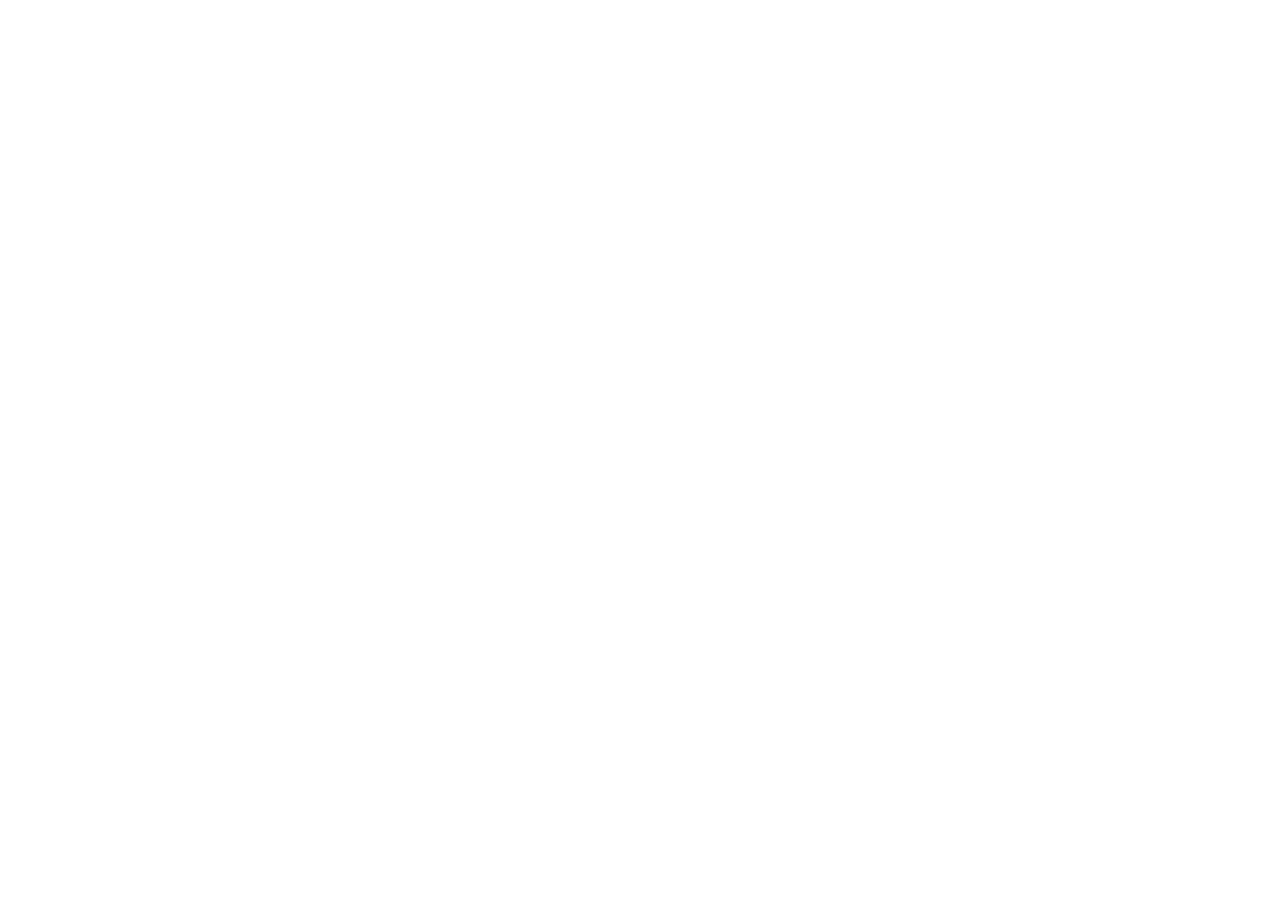
==== login.html @ 4c881e0a "init project" ====
<!DOCTYPE html>
<html lang="en">

<head>
    <meta charset="UTF-8">
    <meta http-equiv="X-UA-Compatible" content="IE=edge">
    <meta name="viewport" content="width=device-width, initial-scale=1.0">
    <title>Document</title>
</head>

<body>

</body>

</html>
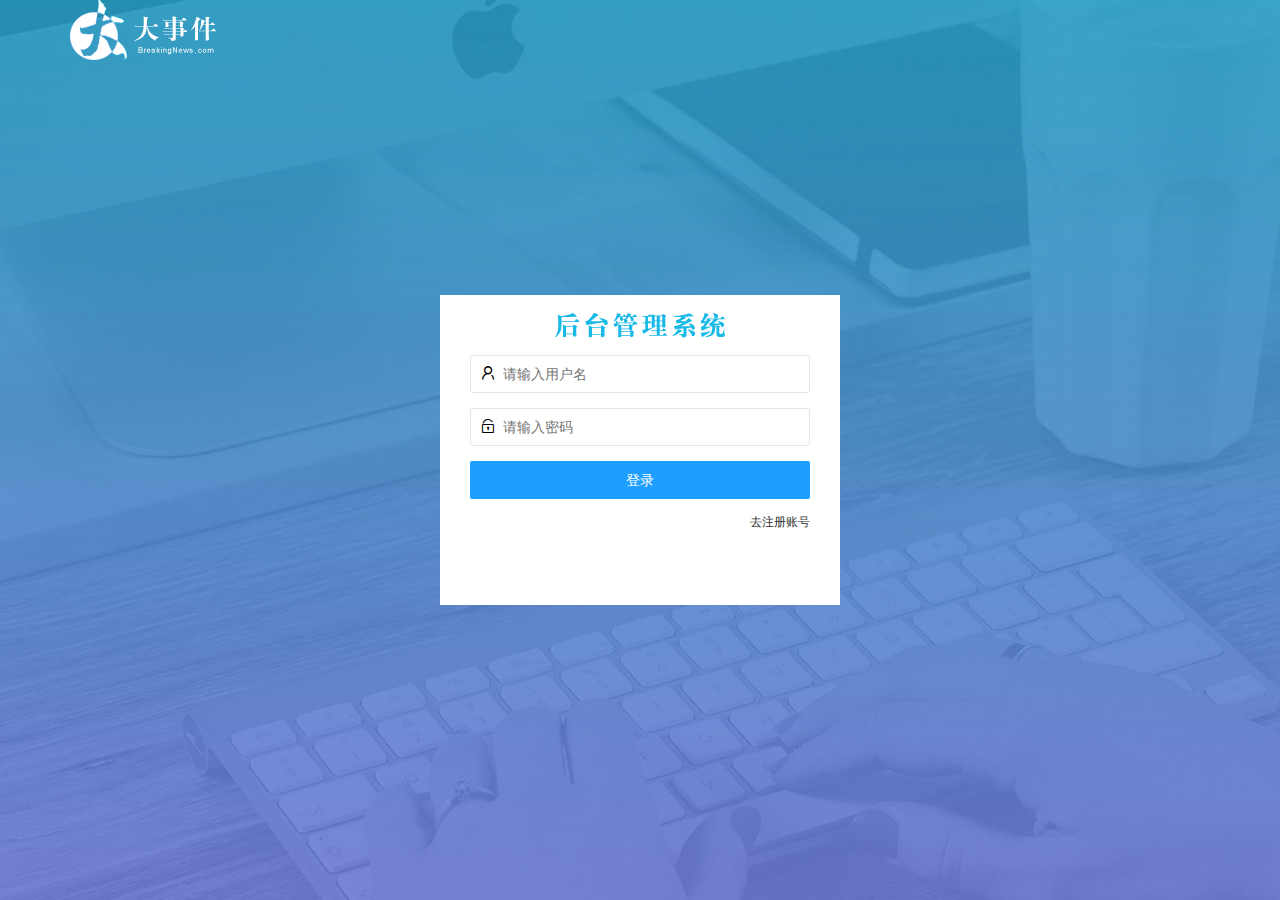
==== commit 8ed29a03: "完成了登录和注册功能" ====
--- a/login.html
+++ b/login.html
@@ -5,11 +5,96 @@
     <meta charset="UTF-8">
     <meta http-equiv="X-UA-Compatible" content="IE=edge">
     <meta name="viewport" content="width=device-width, initial-scale=1.0">
-    <title>Document</title>
+    <title>大事件-登录/注册</title>
+    <!-- 导入 layui 的样式 -->
+    <link rel="stylesheet" href="/assets/lib/layui/css/layui.css">
+    <!-- 导入自己的样式表 -->
+    <link rel="stylesheet" href="./assets/css/login.css">
 </head>
 
 <body>
+    <!-- 头部的 logo 区域 -->
+    <div class="layui-main">
+        <img src="/assets/images/logo.png" alt="">
+    </div>
 
+    <!-- 登录注册区域 -->
+    <div class="loginAndReg">
+        <div class="title-box"></div>
+        <!-- 登录的 div -->
+        <div class="login-box">
+            <!-- 登录表单 -->
+            <form class="layui-form" id="form_login">
+                <!-- 用户名 -->
+                <div class="layui-form-item">
+                    <i class="layui-icon layui-icon-username"></i>
+                    <input type="text" name="username" required lay-verify="required" placeholder="请输入用户名"
+                        autocomplete="off" class="layui-input">
+                </div>
+                <!-- 密码 -->
+                <div class="layui-form-item">
+                    <i class="layui-icon layui-icon-password"></i>
+                    <input type="password" name="password" required lay-verify="required|pwd" placeholder="请输入密码"
+                        autocomplete="off" class="layui-input">
+                </div>
+                <!-- 登录按钮 -->
+                <div class="layui-form-item">
+                    <!-- 注意：表单提交按钮和普通按钮的区别，就是 lay-submit -->
+                    <button class="layui-btn layui-btn-fluid layui-btn-normal" lay-submit>登录</button>
+                </div>
+                <!-- 去注册链接 -->
+                <div class="layui-form-item link">
+                    <a href="javascript:;" id="link_reg">去注册账号</a>
+                </div>
+
+            </form>
+
+        </div>
+
+        <!-- 注册的 div -->
+        <div class="reg-box">
+            <!-- 注册表单 -->
+            <form class="layui-form" id="form_reg">
+                <!-- 用户名 -->
+                <div class="layui-form-item">
+                    <i class="layui-icon layui-icon-username"></i>
+                    <input type="text" name="username" required lay-verify="required" placeholder="请输入用户名"
+                        autocomplete="off" class="layui-input">
+                </div>
+                <!-- 密码 -->
+                <div class="layui-form-item">
+                    <i class="layui-icon layui-icon-password"></i>
+                    <input type="password" name="password" required lay-verify="required|pwd" placeholder="请输入密码"
+                        autocomplete="off" class="layui-input">
+                </div>
+                <!-- 密码确认框 -->
+                <div class="layui-form-item">
+                    <i class="layui-icon layui-icon-password"></i>
+                    <input type="password" name="repassword" required lay-verify="required|pwd|repwd"
+                        placeholder="请再次输入密码" autocomplete="off" class="layui-input">
+                </div>
+                <!-- 注册按钮 -->
+                <div class="layui-form-item">
+                    <!-- 注意：表单提交按钮和普通按钮的区别，就是 lay-submit -->
+                    <button class="layui-btn layui-btn-fluid layui-btn-normal" lay-submit>注册</button>
+                </div>
+                <!-- 去登录链接 -->
+                <div class="layui-form-item link">
+                    <a href="javascript:;" id="link_login">去登录</a>
+                </div>
+
+            </form>
+        </div>
+    </div>
+
+    <!-- 导入 layui 的JS文件 -->
+    <script src="/assets/lib/layui/layui.all.js"></script>
+    <!-- 导入 jQuery 文件 -->
+    <script src="/assets/lib/jquery.js"></script>
+    <!-- 导入自己封装的 baseAPI 文件 -->
+    <script src="/assets/js/baseAPI.js"></script>
+    <!-- 导入自己的 javascript 脚本 -->
+    <script src="/assets/js/login.js"></script>
 </body>
 
 </html>--- a/assets/lib/layui/css/layui.css
+++ b/assets/lib/layui/css/layui.css
@@ -0,0 +1,2 @@
+/** layui-v2.5.5 MIT License By https://www.layui.com */
+ .layui-inline,img{display:inline-block;vertical-align:middle}h1,h2,h3,h4,h5,h6{font-weight:400}.layui-edge,.layui-header,.layui-inline,.layui-main{position:relative}.layui-body,.layui-edge,.layui-elip{overflow:hidden}.layui-btn,.layui-edge,.layui-inline,img{vertical-align:middle}.layui-btn,.layui-disabled,.layui-icon,.layui-unselect{-moz-user-select:none;-webkit-user-select:none;-ms-user-select:none}.layui-elip,.layui-form-checkbox span,.layui-form-pane .layui-form-label{text-overflow:ellipsis;white-space:nowrap}.layui-breadcrumb,.layui-tree-btnGroup{visibility:hidden}blockquote,body,button,dd,div,dl,dt,form,h1,h2,h3,h4,h5,h6,input,li,ol,p,pre,td,textarea,th,ul{margin:0;padding:0;-webkit-tap-highlight-color:rgba(0,0,0,0)}a:active,a:hover{outline:0}img{border:none}li{list-style:none}table{border-collapse:collapse;border-spacing:0}h4,h5,h6{font-size:100%}button,input,optgroup,option,select,textarea{font-family:inherit;font-size:inherit;font-style:inherit;font-weight:inherit;outline:0}pre{white-space:pre-wrap;white-space:-moz-pre-wrap;white-space:-pre-wrap;white-space:-o-pre-wrap;word-wrap:break-word}body{line-height:24px;font:14px Helvetica Neue,Helvetica,PingFang SC,Tahoma,Arial,sans-serif}hr{height:1px;margin:10px 0;border:0;clear:both}a{color:#333;text-decoration:none}a:hover{color:#777}a cite{font-style:normal;*cursor:pointer}.layui-border-box,.layui-border-box *{box-sizing:border-box}.layui-box,.layui-box *{box-sizing:content-box}.layui-clear{clear:both;*zoom:1}.layui-clear:after{content:'\20';clear:both;*zoom:1;display:block;height:0}.layui-inline{*display:inline;*zoom:1}.layui-edge{display:inline-block;width:0;height:0;border-width:6px;border-style:dashed;border-color:transparent}.layui-edge-top{top:-4px;border-bottom-color:#999;border-bottom-style:solid}.layui-edge-right{border-left-color:#999;border-left-style:solid}.layui-edge-bottom{top:2px;border-top-color:#999;border-top-style:solid}.layui-edge-left{border-right-color:#999;border-right-style:solid}.layui-disabled,.layui-disabled:hover{color:#d2d2d2!important;cursor:not-allowed!important}.layui-circle{border-radius:100%}.layui-show{display:block!important}.layui-hide{display:none!important}@font-face{font-family:layui-icon;src:url(../font/iconfont.eot?v=250);src:url(../font/iconfont.eot?v=250#iefix) format('embedded-opentype'),url(../font/iconfont.woff2?v=250) format('woff2'),url(../font/iconfont.woff?v=250) format('woff'),url(../font/iconfont.ttf?v=250) format('truetype'),url(../font/iconfont.svg?v=250#layui-icon) format('svg')}.layui-icon{font-family:layui-icon!important;font-size:16px;font-style:normal;-webkit-font-smoothing:antialiased;-moz-osx-font-smoothing:grayscale}.layui-icon-reply-fill:before{content:"\e611"}.layui-icon-set-fill:before{content:"\e614"}.layui-icon-menu-fill:before{content:"\e60f"}.layui-icon-search:before{content:"\e615"}.layui-icon-share:before{content:"\e641"}.layui-icon-set-sm:before{content:"\e620"}.layui-icon-engine:before{content:"\e628"}.layui-icon-close:before{content:"\1006"}.layui-icon-close-fill:before{content:"\1007"}.layui-icon-chart-screen:before{content:"\e629"}.layui-icon-star:before{content:"\e600"}.layui-icon-circle-dot:before{content:"\e617"}.layui-icon-chat:before{content:"\e606"}.layui-icon-release:before{content:"\e609"}.layui-icon-list:before{content:"\e60a"}.layui-icon-chart:before{content:"\e62c"}.layui-icon-ok-circle:before{content:"\1005"}.layui-icon-layim-theme:before{content:"\e61b"}.layui-icon-table:before{content:"\e62d"}.layui-icon-right:before{content:"\e602"}.layui-icon-left:before{content:"\e603"}.layui-icon-cart-simple:before{content:"\e698"}.layui-icon-face-cry:before{content:"\e69c"}.layui-icon-face-smile:before{content:"\e6af"}.layui-icon-survey:before{content:"\e6b2"}.layui-icon-tree:before{content:"\e62e"}.layui-icon-upload-circle:before{content:"\e62f"}.layui-icon-add-circle:before{content:"\e61f"}.layui-icon-download-circle:before{content:"\e601"}.layui-icon-templeate-1:before{content:"\e630"}.layui-icon-util:before{content:"\e631"}.layui-icon-face-surprised:before{content:"\e664"}.layui-icon-edit:before{content:"\e642"}.layui-icon-speaker:before{content:"\e645"}.layui-icon-down:before{content:"\e61a"}.layui-icon-file:before{content:"\e621"}.layui-icon-layouts:before{content:"\e632"}.layui-icon-rate-half:before{content:"\e6c9"}.layui-icon-add-circle-fine:before{content:"\e608"}.layui-icon-prev-circle:before{content:"\e633"}.layui-icon-read:before{content:"\e705"}.layui-icon-404:before{content:"\e61c"}.layui-icon-carousel:before{content:"\e634"}.layui-icon-help:before{content:"\e607"}.layui-icon-code-circle:before{content:"\e635"}.layui-icon-water:before{content:"\e636"}.layui-icon-username:before{content:"\e66f"}.layui-icon-find-fill:before{content:"\e670"}.layui-icon-about:before{content:"\e60b"}.layui-icon-location:before{content:"\e715"}.layui-icon-up:before{content:"\e619"}.layui-icon-pause:before{content:"\e651"}.layui-icon-date:before{content:"\e637"}.layui-icon-layim-uploadfile:before{content:"\e61d"}.layui-icon-delete:before{content:"\e640"}.layui-icon-play:before{content:"\e652"}.layui-icon-top:before{content:"\e604"}.layui-icon-friends:before{content:"\e612"}.layui-icon-refresh-3:before{content:"\e9aa"}.layui-icon-ok:before{content:"\e605"}.layui-icon-layer:before{content:"\e638"}.layui-icon-face-smile-fine:before{content:"\e60c"}.layui-icon-dollar:before{content:"\e659"}.layui-icon-group:before{content:"\e613"}.layui-icon-layim-download:before{content:"\e61e"}.layui-icon-picture-fine:before{content:"\e60d"}.layui-icon-link:before{content:"\e64c"}.layui-icon-diamond:before{content:"\e735"}.layui-icon-log:before{content:"\e60e"}.layui-icon-rate-solid:before{content:"\e67a"}.layui-icon-fonts-del:before{content:"\e64f"}.layui-icon-unlink:before{content:"\e64d"}.layui-icon-fonts-clear:before{content:"\e639"}.layui-icon-triangle-r:before{content:"\e623"}.layui-icon-circle:before{content:"\e63f"}.layui-icon-radio:before{content:"\e643"}.layui-icon-align-center:before{content:"\e647"}.layui-icon-align-right:before{content:"\e648"}.layui-icon-align-left:before{content:"\e649"}.layui-icon-loading-1:before{content:"\e63e"}.layui-icon-return:before{content:"\e65c"}.layui-icon-fonts-strong:before{content:"\e62b"}.layui-icon-upload:before{content:"\e67c"}.layui-icon-dialogue:before{content:"\e63a"}.layui-icon-video:before{content:"\e6ed"}.layui-icon-headset:before{content:"\e6fc"}.layui-icon-cellphone-fine:before{content:"\e63b"}.layui-icon-add-1:before{content:"\e654"}.layui-icon-face-smile-b:before{content:"\e650"}.layui-icon-fonts-html:before{content:"\e64b"}.layui-icon-form:before{content:"\e63c"}.layui-icon-cart:before{content:"\e657"}.layui-icon-camera-fill:before{content:"\e65d"}.layui-icon-tabs:before{content:"\e62a"}.layui-icon-fonts-code:before{content:"\e64e"}.layui-icon-fire:before{content:"\e756"}.layui-icon-set:before{content:"\e716"}.layui-icon-fonts-u:before{content:"\e646"}.layui-icon-triangle-d:before{content:"\e625"}.layui-icon-tips:before{content:"\e702"}.layui-icon-picture:before{content:"\e64a"}.layui-icon-more-vertical:before{content:"\e671"}.layui-icon-flag:before{content:"\e66c"}.layui-icon-loading:before{content:"\e63d"}.layui-icon-fonts-i:before{content:"\e644"}.layui-icon-refresh-1:before{content:"\e666"}.layui-icon-rmb:before{content:"\e65e"}.layui-icon-home:before{content:"\e68e"}.layui-icon-user:before{content:"\e770"}.layui-icon-notice:before{content:"\e667"}.layui-icon-login-weibo:before{content:"\e675"}.layui-icon-voice:before{content:"\e688"}.layui-icon-upload-drag:before{content:"\e681"}.layui-icon-login-qq:before{content:"\e676"}.layui-icon-snowflake:before{content:"\e6b1"}.layui-icon-file-b:before{content:"\e655"}.layui-icon-template:before{content:"\e663"}.layui-icon-auz:before{content:"\e672"}.layui-icon-console:before{content:"\e665"}.layui-icon-app:before{content:"\e653"}.layui-icon-prev:before{content:"\e65a"}.layui-icon-website:before{content:"\e7ae"}.layui-icon-next:before{content:"\e65b"}.layui-icon-component:before{content:"\e857"}.layui-icon-more:before{content:"\e65f"}.layui-icon-login-wechat:before{content:"\e677"}.layui-icon-shrink-right:before{content:"\e668"}.layui-icon-spread-left:before{content:"\e66b"}.layui-icon-camera:before{content:"\e660"}.layui-icon-note:before{content:"\e66e"}.layui-icon-refresh:before{content:"\e669"}.layui-icon-female:before{content:"\e661"}.layui-icon-male:before{content:"\e662"}.layui-icon-password:before{content:"\e673"}.layui-icon-senior:before{content:"\e674"}.layui-icon-theme:before{content:"\e66a"}.layui-icon-tread:before{content:"\e6c5"}.layui-icon-praise:before{content:"\e6c6"}.layui-icon-star-fill:before{content:"\e658"}.layui-icon-rate:before{content:"\e67b"}.layui-icon-template-1:before{content:"\e656"}.layui-icon-vercode:before{content:"\e679"}.layui-icon-cellphone:before{content:"\e678"}.layui-icon-screen-full:before{content:"\e622"}.layui-icon-screen-restore:before{content:"\e758"}.layui-icon-cols:before{content:"\e610"}.layui-icon-export:before{content:"\e67d"}.layui-icon-print:before{content:"\e66d"}.layui-icon-slider:before{content:"\e714"}.layui-icon-addition:before{content:"\e624"}.layui-icon-subtraction:before{content:"\e67e"}.layui-icon-service:before{content:"\e626"}.layui-icon-transfer:before{content:"\e691"}.layui-main{width:1140px;margin:0 auto}.layui-header{z-index:1000;height:60px}.layui-header a:hover{transition:all .5s;-webkit-transition:all .5s}.layui-side{position:fixed;left:0;top:0;bottom:0;z-index:999;width:200px;overflow-x:hidden}.layui-side-scroll{position:relative;width:220px;height:100%;overflow-x:hidden}.layui-body{position:absolute;left:200px;right:0;top:0;bottom:0;z-index:998;width:auto;overflow-y:auto;box-sizing:border-box}.layui-layout-body{overflow:hidden}.layui-layout-admin .layui-header{background-color:#23262E}.layui-layout-admin .layui-side{top:60px;width:200px;overflow-x:hidden}.layui-layout-admin .layui-body{position:fixed;top:60px;bottom:44px}.layui-layout-admin .layui-main{width:auto;margin:0 15px}.layui-layout-admin .layui-footer{position:fixed;left:200px;right:0;bottom:0;height:44px;line-height:44px;padding:0 15px;background-color:#eee}.layui-layout-admin .layui-logo{position:absolute;left:0;top:0;width:200px;height:100%;line-height:60px;text-align:center;color:#009688;font-size:16px}.layui-layout-admin .layui-header .layui-nav{background:0 0}.layui-layout-left{position:absolute!important;left:200px;top:0}.layui-layout-right{position:absolute!important;right:0;top:0}.layui-container{position:relative;margin:0 auto;padding:0 15px;box-sizing:border-box}.layui-fluid{position:relative;margin:0 auto;padding:0 15px}.layui-row:after,.layui-row:before{content:'';display:block;clear:both}.layui-col-lg1,.layui-col-lg10,.layui-col-lg11,.layui-col-lg12,.layui-col-lg2,.layui-col-lg3,.layui-col-lg4,.layui-col-lg5,.layui-col-lg6,.layui-col-lg7,.layui-col-lg8,.layui-col-lg9,.layui-col-md1,.layui-col-md10,.layui-col-md11,.layui-col-md12,.layui-col-md2,.layui-col-md3,.layui-col-md4,.layui-col-md5,.layui-col-md6,.layui-col-md7,.layui-col-md8,.layui-col-md9,.layui-col-sm1,.layui-col-sm10,.layui-col-sm11,.layui-col-sm12,.layui-col-sm2,.layui-col-sm3,.layui-col-sm4,.layui-col-sm5,.layui-col-sm6,.layui-col-sm7,.layui-col-sm8,.layui-col-sm9,.layui-col-xs1,.layui-col-xs10,.layui-col-xs11,.layui-col-xs12,.layui-col-xs2,.layui-col-xs3,.layui-col-xs4,.layui-col-xs5,.layui-col-xs6,.layui-col-xs7,.layui-col-xs8,.layui-col-xs9{position:relative;display:block;box-sizing:border-box}.layui-col-xs1,.layui-col-xs10,.layui-col-xs11,.layui-col-xs12,.layui-col-xs2,.layui-col-xs3,.layui-col-xs4,.layui-col-xs5,.layui-col-xs6,.layui-col-xs7,.layui-col-xs8,.layui-col-xs9{float:left}.layui-col-xs1{width:8.33333333%}.layui-col-xs2{width:16.66666667%}.layui-col-xs3{width:25%}.layui-col-xs4{width:33.33333333%}.layui-col-xs5{width:41.66666667%}.layui-col-xs6{width:50%}.layui-col-xs7{width:58.33333333%}.layui-col-xs8{width:66.66666667%}.layui-col-xs9{width:75%}.layui-col-xs10{width:83.33333333%}.layui-col-xs11{width:91.66666667%}.layui-col-xs12{width:100%}.layui-col-xs-offset1{margin-left:8.33333333%}.layui-col-xs-offset2{margin-left:16.66666667%}.layui-col-xs-offset3{margin-left:25%}.layui-col-xs-offset4{margin-left:33.33333333%}.layui-col-xs-offset5{margin-left:41.66666667%}.layui-col-xs-offset6{margin-left:50%}.layui-col-xs-offset7{margin-left:58.33333333%}.layui-col-xs-offset8{margin-left:66.66666667%}.layui-col-xs-offset9{margin-left:75%}.layui-col-xs-offset10{margin-left:83.33333333%}.layui-col-xs-offset11{margin-left:91.66666667%}.layui-col-xs-offset12{margin-left:100%}@media screen and (max-width:768px){.layui-hide-xs{display:none!important}.layui-show-xs-block{display:block!important}.layui-show-xs-inline{display:inline!important}.layui-show-xs-inline-block{display:inline-block!important}}@media screen and (min-width:768px){.layui-container{width:750px}.layui-hide-sm{display:none!important}.layui-show-sm-block{display:block!important}.layui-show-sm-inline{display:inline!important}.layui-show-sm-inline-block{display:inline-block!important}.layui-col-sm1,.layui-col-sm10,.layui-col-sm11,.layui-col-sm12,.layui-col-sm2,.layui-col-sm3,.layui-col-sm4,.layui-col-sm5,.layui-col-sm6,.layui-col-sm7,.layui-col-sm8,.layui-col-sm9{float:left}.layui-col-sm1{width:8.33333333%}.layui-col-sm2{width:16.66666667%}.layui-col-sm3{width:25%}.layui-col-sm4{width:33.33333333%}.layui-col-sm5{width:41.66666667%}.layui-col-sm6{width:50%}.layui-col-sm7{width:58.33333333%}.layui-col-sm8{width:66.66666667%}.layui-col-sm9{width:75%}.layui-col-sm10{width:83.33333333%}.layui-col-sm11{width:91.66666667%}.layui-col-sm12{width:100%}.layui-col-sm-offset1{margin-left:8.33333333%}.layui-col-sm-offset2{margin-left:16.66666667%}.layui-col-sm-offset3{margin-left:25%}.layui-col-sm-offset4{margin-left:33.33333333%}.layui-col-sm-offset5{margin-left:41.66666667%}.layui-col-sm-offset6{margin-left:50%}.layui-col-sm-offset7{margin-left:58.33333333%}.layui-col-sm-offset8{margin-left:66.66666667%}.layui-col-sm-offset9{margin-left:75%}.layui-col-sm-offset10{margin-left:83.33333333%}.layui-col-sm-offset11{margin-left:91.66666667%}.layui-col-sm-offset12{margin-left:100%}}@media screen and (min-width:992px){.layui-container{width:970px}.layui-hide-md{display:none!important}.layui-show-md-block{display:block!important}.layui-show-md-inline{display:inline!important}.layui-show-md-inline-block{display:inline-block!important}.layui-col-md1,.layui-col-md10,.layui-col-md11,.layui-col-md12,.layui-col-md2,.layui-col-md3,.layui-col-md4,.layui-col-md5,.layui-col-md6,.layui-col-md7,.layui-col-md8,.layui-col-md9{float:left}.layui-col-md1{width:8.33333333%}.layui-col-md2{width:16.66666667%}.layui-col-md3{width:25%}.layui-col-md4{width:33.33333333%}.layui-col-md5{width:41.66666667%}.layui-col-md6{width:50%}.layui-col-md7{width:58.33333333%}.layui-col-md8{width:66.66666667%}.layui-col-md9{width:75%}.layui-col-md10{width:83.33333333%}.layui-col-md11{width:91.66666667%}.layui-col-md12{width:100%}.layui-col-md-offset1{margin-left:8.33333333%}.layui-col-md-offset2{margin-left:16.66666667%}.layui-col-md-offset3{margin-left:25%}.layui-col-md-offset4{margin-left:33.33333333%}.layui-col-md-offset5{margin-left:41.66666667%}.layui-col-md-offset6{margin-left:50%}.layui-col-md-offset7{margin-left:58.33333333%}.layui-col-md-offset8{margin-left:66.66666667%}.layui-col-md-offset9{margin-left:75%}.layui-col-md-offset10{margin-left:83.33333333%}.layui-col-md-offset11{margin-left:91.66666667%}.layui-col-md-offset12{margin-left:100%}}@media screen and (min-width:1200px){.layui-container{width:1170px}.layui-hide-lg{display:none!important}.layui-show-lg-block{display:block!important}.layui-show-lg-inline{display:inline!important}.layui-show-lg-inline-block{display:inline-block!important}.layui-col-lg1,.layui-col-lg10,.layui-col-lg11,.layui-col-lg12,.layui-col-lg2,.layui-col-lg3,.layui-col-lg4,.layui-col-lg5,.layui-col-lg6,.layui-col-lg7,.layui-col-lg8,.layui-col-lg9{float:left}.layui-col-lg1{width:8.33333333%}.layui-col-lg2{width:16.66666667%}.layui-col-lg3{width:25%}.layui-col-lg4{width:33.33333333%}.layui-col-lg5{width:41.66666667%}.layui-col-lg6{width:50%}.layui-col-lg7{width:58.33333333%}.layui-col-lg8{width:66.66666667%}.layui-col-lg9{width:75%}.layui-col-lg10{width:83.33333333%}.layui-col-lg11{width:91.66666667%}.layui-col-lg12{width:100%}.layui-col-lg-offset1{margin-left:8.33333333%}.layui-col-lg-offset2{margin-left:16.66666667%}.layui-col-lg-offset3{margin-left:25%}.layui-col-lg-offset4{margin-left:33.33333333%}.layui-col-lg-offset5{margin-left:41.66666667%}.layui-col-lg-offset6{margin-left:50%}.layui-col-lg-offset7{margin-left:58.33333333%}.layui-col-lg-offset8{margin-left:66.66666667%}.layui-col-lg-offset9{margin-left:75%}.layui-col-lg-offset10{margin-left:83.33333333%}.layui-col-lg-offset11{margin-left:91.66666667%}.layui-col-lg-offset12{margin-left:100%}}.layui-col-space1{margin:-.5px}.layui-col-space1>*{padding:.5px}.layui-col-space3{margin:-1.5px}.layui-col-space3>*{padding:1.5px}.layui-col-space5{margin:-2.5px}.layui-col-space5>*{padding:2.5px}.layui-col-space8{margin:-3.5px}.layui-col-space8>*{padding:3.5px}.layui-col-space10{margin:-5px}.layui-col-space10>*{padding:5px}.layui-col-space12{margin:-6px}.layui-col-space12>*{padding:6px}.layui-col-space15{margin:-7.5px}.layui-col-space15>*{padding:7.5px}.layui-col-space18{margin:-9px}.layui-col-space18>*{padding:9px}.layui-col-space20{margin:-10px}.layui-col-space20>*{padding:10px}.layui-col-space22{margin:-11px}.layui-col-space22>*{padding:11px}.layui-col-space25{margin:-12.5px}.layui-col-space25>*{padding:12.5px}.layui-col-space30{margin:-15px}.layui-col-space30>*{padding:15px}.layui-btn,.layui-input,.layui-select,.layui-textarea,.layui-upload-button{outline:0;-webkit-appearance:none;transition:all .3s;-webkit-transition:all .3s;box-sizing:border-box}.layui-elem-quote{margin-bottom:10px;padding:15px;line-height:22px;border-left:5px solid #009688;border-radius:0 2px 2px 0;background-color:#f2f2f2}.layui-quote-nm{border-style:solid;border-width:1px 1px 1px 5px;background:0 0}.layui-elem-field{margin-bottom:10px;padding:0;border-width:1px;border-style:solid}.layui-elem-field legend{margin-left:20px;padding:0 10px;font-size:20px;font-weight:300}.layui-field-title{margin:10px 0 20px;border-width:1px 0 0}.layui-field-box{padding:10px 15px}.layui-field-title .layui-field-box{padding:10px 0}.layui-progress{position:relative;height:6px;border-radius:20px;background-color:#e2e2e2}.layui-progress-bar{position:absolute;left:0;top:0;width:0;max-width:100%;height:6px;border-radius:20px;text-align:right;background-color:#5FB878;transition:all .3s;-webkit-transition:all .3s}.layui-progress-big,.layui-progress-big .layui-progress-bar{height:18px;line-height:18px}.layui-progress-text{position:relative;top:-20px;line-height:18px;font-size:12px;color:#666}.layui-progress-big .layui-progress-text{position:static;padding:0 10px;color:#fff}.layui-collapse{border-width:1px;border-style:solid;border-radius:2px}.layui-colla-content,.layui-colla-item{border-top-width:1px;border-top-style:solid}.layui-colla-item:first-child{border-top:none}.layui-colla-title{position:relative;height:42px;line-height:42px;padding:0 15px 0 35px;color:#333;background-color:#f2f2f2;cursor:pointer;font-size:14px;overflow:hidden}.layui-colla-content{display:none;padding:10px 15px;line-height:22px;color:#666}.layui-colla-icon{position:absolute;left:15px;top:0;font-size:14px}.layui-card{margin-bottom:15px;border-radius:2px;background-color:#fff;box-shadow:0 1px 2px 0 rgba(0,0,0,.05)}.layui-card:last-child{margin-bottom:0}.layui-card-header{position:relative;height:42px;line-height:42px;padding:0 15px;border-bottom:1px solid #f6f6f6;color:#333;border-radius:2px 2px 0 0;font-size:14px}.layui-bg-black,.layui-bg-blue,.layui-bg-cyan,.layui-bg-green,.layui-bg-orange,.layui-bg-red{color:#fff!important}.layui-card-body{position:relative;padding:10px 15px;line-height:24px}.layui-card-body[pad15]{padding:15px}.layui-card-body[pad20]{padding:20px}.layui-card-body .layui-table{margin:5px 0}.layui-card .layui-tab{margin:0}.layui-panel-window{position:relative;padding:15px;border-radius:0;border-top:5px solid #E6E6E6;background-color:#fff}.layui-auxiliar-moving{position:fixed;left:0;right:0;top:0;bottom:0;width:100%;height:100%;background:0 0;z-index:9999999999}.layui-form-label,.layui-form-mid,.layui-form-select,.layui-input-block,.layui-input-inline,.layui-textarea{position:relative}.layui-bg-red{background-color:#FF5722!important}.layui-bg-orange{background-color:#FFB800!important}.layui-bg-green{background-color:#009688!important}.layui-bg-cyan{background-color:#2F4056!important}.layui-bg-blue{background-color:#1E9FFF!important}.layui-bg-black{background-color:#393D49!important}.layui-bg-gray{background-color:#eee!important;color:#666!important}.layui-badge-rim,.layui-colla-content,.layui-colla-item,.layui-collapse,.layui-elem-field,.layui-form-pane .layui-form-item[pane],.layui-form-pane .layui-form-label,.layui-input,.layui-layedit,.layui-layedit-tool,.layui-quote-nm,.layui-select,.layui-tab-bar,.layui-tab-card,.layui-tab-title,.layui-tab-title .layui-this:after,.layui-textarea{border-color:#e6e6e6}.layui-timeline-item:before,hr{background-color:#e6e6e6}.layui-text{line-height:22px;font-size:14px;color:#666}.layui-text h1,.layui-text h2,.layui-text h3{font-weight:500;color:#333}.layui-text h1{font-size:30px}.layui-text h2{font-size:24px}.layui-text h3{font-size:18px}.layui-text a:not(.layui-btn){color:#01AAED}.layui-text a:not(.layui-btn):hover{text-decoration:underline}.layui-text ul{padding:5px 0 5px 15px}.layui-text ul li{margin-top:5px;list-style-type:disc}.layui-text em,.layui-word-aux{color:#999!important;padding:0 5px!important}.layui-btn{display:inline-block;height:38px;line-height:38px;padding:0 18px;background-color:#009688;color:#fff;white-space:nowrap;text-align:center;font-size:14px;border:none;border-radius:2px;cursor:pointer}.layui-btn:hover{opacity:.8;filter:alpha(opacity=80);color:#fff}.layui-btn:active{opacity:1;filter:alpha(opacity=100)}.layui-btn+.layui-btn{margin-left:10px}.layui-btn-container{font-size:0}.layui-btn-container .layui-btn{margin-right:10px;margin-bottom:10px}.layui-btn-container .layui-btn+.layui-btn{margin-left:0}.layui-table .layui-btn-container .layui-btn{margin-bottom:9px}.layui-btn-radius{border-radius:100px}.layui-btn .layui-icon{margin-right:3px;font-size:18px;vertical-align:bottom;vertical-align:middle\9}.layui-btn-primary{border:1px solid #C9C9C9;background-color:#fff;color:#555}.layui-btn-primary:hover{border-color:#009688;color:#333}.layui-btn-normal{background-color:#1E9FFF}.layui-btn-warm{background-color:#FFB800}.layui-btn-danger{background-color:#FF5722}.layui-btn-checked{background-color:#5FB878}.layui-btn-disabled,.layui-btn-disabled:active,.layui-btn-disabled:hover{border:1px solid #e6e6e6;background-color:#FBFBFB;color:#C9C9C9;cursor:not-allowed;opacity:1}.layui-btn-lg{height:44px;line-height:44px;padding:0 25px;font-size:16px}.layui-btn-sm{height:30px;line-height:30px;padding:0 10px;font-size:12px}.layui-btn-sm i{font-size:16px!important}.layui-btn-xs{height:22px;line-height:22px;padding:0 5px;font-size:12px}.layui-btn-xs i{font-size:14px!important}.layui-btn-group{display:inline-block;vertical-align:middle;font-size:0}.layui-btn-group .layui-btn{margin-left:0!important;margin-right:0!important;border-left:1px solid rgba(255,255,255,.5);border-radius:0}.layui-btn-group .layui-btn-primary{border-left:none}.layui-btn-group .layui-btn-primary:hover{border-color:#C9C9C9;color:#009688}.layui-btn-group .layui-btn:first-child{border-left:none;border-radius:2px 0 0 2px}.layui-btn-group .layui-btn-primary:first-child{border-left:1px solid #c9c9c9}.layui-btn-group .layui-btn:last-child{border-radius:0 2px 2px 0}.layui-btn-group .layui-btn+.layui-btn{margin-left:0}.layui-btn-group+.layui-btn-group{margin-left:10px}.layui-btn-fluid{width:100%}.layui-input,.layui-select,.layui-textarea{height:38px;line-height:1.3;line-height:38px\9;border-width:1px;border-style:solid;background-color:#fff;border-radius:2px}.layui-input::-webkit-input-placeholder,.layui-select::-webkit-input-placeholder,.layui-textarea::-webkit-input-placeholder{line-height:1.3}.layui-input,.layui-textarea{display:block;width:100%;padding-left:10px}.layui-input:hover,.layui-textarea:hover{border-color:#D2D2D2!important}.layui-input:focus,.layui-textarea:focus{border-color:#C9C9C9!important}.layui-textarea{min-height:100px;height:auto;line-height:20px;padding:6px 10px;resize:vertical}.layui-select{padding:0 10px}.layui-form input[type=checkbox],.layui-form input[type=radio],.layui-form select{display:none}.layui-form [lay-ignore]{display:initial}.layui-form-item{margin-bottom:15px;clear:both;*zoom:1}.layui-form-item:after{content:'\20';clear:both;*zoom:1;display:block;height:0}.layui-form-label{float:left;display:block;padding:9px 15px;width:80px;font-weight:400;line-height:20px;text-align:right}.layui-form-label-col{display:block;float:none;padding:9px 0;line-height:20px;text-align:left}.layui-form-item .layui-inline{margin-bottom:5px;margin-right:10px}.layui-input-block{margin-left:110px;min-height:36px}.layui-input-inline{display:inline-block;vertical-align:middle}.layui-form-item .layui-input-inline{float:left;width:190px;margin-right:10px}.layui-form-text .layui-input-inline{width:auto}.layui-form-mid{float:left;display:block;padding:9px 0!important;line-height:20px;margin-right:10px}.layui-form-danger+.layui-form-select .layui-input,.layui-form-danger:focus{border-color:#FF5722!important}.layui-form-select .layui-input{padding-right:30px;cursor:pointer}.layui-form-select .layui-edge{position:absolute;right:10px;top:50%;margin-top:-3px;cursor:pointer;border-width:6px;border-top-color:#c2c2c2;border-top-style:solid;transition:all .3s;-webkit-transition:all .3s}.layui-form-select dl{display:none;position:absolute;left:0;top:42px;padding:5px 0;z-index:899;min-width:100%;border:1px solid #d2d2d2;max-height:300px;overflow-y:auto;background-color:#fff;border-radius:2px;box-shadow:0 2px 4px rgba(0,0,0,.12);box-sizing:border-box}.layui-form-select dl dd,.layui-form-select dl dt{padding:0 10px;line-height:36px;white-space:nowrap;overflow:hidden;text-overflow:ellipsis}.layui-form-select dl dt{font-size:12px;color:#999}.layui-form-select dl dd{cursor:pointer}.layui-form-select dl dd:hover{background-color:#f2f2f2;-webkit-transition:.5s all;transition:.5s all}.layui-form-select .layui-select-group dd{padding-left:20px}.layui-form-select dl dd.layui-select-tips{padding-left:10px!important;color:#999}.layui-form-select dl dd.layui-this{background-color:#5FB878;color:#fff}.layui-form-checkbox,.layui-form-select dl dd.layui-disabled{background-color:#fff}.layui-form-selected dl{display:block}.layui-form-checkbox,.layui-form-checkbox *,.layui-form-switch{display:inline-block;vertical-align:middle}.layui-form-selected .layui-edge{margin-top:-9px;-webkit-transform:rotate(180deg);transform:rotate(180deg);margin-top:-3px\9}:root .layui-form-selected .layui-edge{margin-top:-9px\0/IE9}.layui-form-selectup dl{top:auto;bottom:42px}.layui-select-none{margin:5px 0;text-align:center;color:#999}.layui-select-disabled .layui-disabled{border-color:#eee!important}.layui-select-disabled .layui-edge{border-top-color:#d2d2d2}.layui-form-checkbox{position:relative;height:30px;line-height:30px;margin-right:10px;padding-right:30px;cursor:pointer;font-size:0;-webkit-transition:.1s linear;transition:.1s linear;box-sizing:border-box}.layui-form-checkbox span{padding:0 10px;height:100%;font-size:14px;border-radius:2px 0 0 2px;background-color:#d2d2d2;color:#fff;overflow:hidden}.layui-form-checkbox:hover span{background-color:#c2c2c2}.layui-form-checkbox i{position:absolute;right:0;top:0;width:30px;height:28px;border:1px solid #d2d2d2;border-left:none;border-radius:0 2px 2px 0;color:#fff;font-size:20px;text-align:center}.layui-form-checkbox:hover i{border-color:#c2c2c2;color:#c2c2c2}.layui-form-checked,.layui-form-checked:hover{border-color:#5FB878}.layui-form-checked span,.layui-form-checked:hover span{background-color:#5FB878}.layui-form-checked i,.layui-form-checked:hover i{color:#5FB878}.layui-form-item .layui-form-checkbox{margin-top:4px}.layui-form-checkbox[lay-skin=primary]{height:auto!important;line-height:normal!important;min-width:18px;min-height:18px;border:none!important;margin-right:0;padding-left:28px;padding-right:0;background:0 0}.layui-form-checkbox[lay-skin=primary] span{padding-left:0;padding-right:15px;line-height:18px;background:0 0;color:#666}.layui-form-checkbox[lay-skin=primary] i{right:auto;left:0;width:16px;height:16px;line-height:16px;border:1px solid #d2d2d2;font-size:12px;border-radius:2px;background-color:#fff;-webkit-transition:.1s linear;transition:.1s linear}.layui-form-checkbox[lay-skin=primary]:hover i{border-color:#5FB878;color:#fff}.layui-form-checked[lay-skin=primary] i{border-color:#5FB878!important;background-color:#5FB878;color:#fff}.layui-checkbox-disbaled[lay-skin=primary] span{background:0 0!important;color:#c2c2c2}.layui-checkbox-disbaled[lay-skin=primary]:hover i{border-color:#d2d2d2}.layui-form-item .layui-form-checkbox[lay-skin=primary]{margin-top:10px}.layui-form-switch{position:relative;height:22px;line-height:22px;min-width:35px;padding:0 5px;margin-top:8px;border:1px solid #d2d2d2;border-radius:20px;cursor:pointer;background-color:#fff;-webkit-transition:.1s linear;transition:.1s linear}.layui-form-switch i{position:absolute;left:5px;top:3px;width:16px;height:16px;border-radius:20px;background-color:#d2d2d2;-webkit-transition:.1s linear;transition:.1s linear}.layui-form-switch em{position:relative;top:0;width:25px;margin-left:21px;padding:0!important;text-align:center!important;color:#999!important;font-style:normal!important;font-size:12px}.layui-form-onswitch{border-color:#5FB878;background-color:#5FB878}.layui-checkbox-disbaled,.layui-checkbox-disbaled i{border-color:#e2e2e2!important}.layui-form-onswitch i{left:100%;margin-left:-21px;background-color:#fff}.layui-form-onswitch em{margin-left:5px;margin-right:21px;color:#fff!important}.layui-checkbox-disbaled span{background-color:#e2e2e2!important}.layui-checkbox-disbaled:hover i{color:#fff!important}[lay-radio]{display:none}.layui-form-radio,.layui-form-radio *{display:inline-block;vertical-align:middle}.layui-form-radio{line-height:28px;margin:6px 10px 0 0;padding-right:10px;cursor:pointer;font-size:0}.layui-form-radio *{font-size:14px}.layui-form-radio>i{margin-right:8px;font-size:22px;color:#c2c2c2}.layui-form-radio>i:hover,.layui-form-radioed>i{color:#5FB878}.layui-radio-disbaled>i{color:#e2e2e2!important}.layui-form-pane .layui-form-label{width:110px;padding:8px 15px;height:38px;line-height:20px;border-width:1px;border-style:solid;border-radius:2px 0 0 2px;text-align:center;background-color:#FBFBFB;overflow:hidden;box-sizing:border-box}.layui-form-pane .layui-input-inline{margin-left:-1px}.layui-form-pane .layui-input-block{margin-left:110px;left:-1px}.layui-form-pane .layui-input{border-radius:0 2px 2px 0}.layui-form-pane .layui-form-text .layui-form-label{float:none;width:100%;border-radius:2px;box-sizing:border-box;text-align:left}.layui-form-pane .layui-form-text .layui-input-inline{display:block;margin:0;top:-1px;clear:both}.layui-form-pane .layui-form-text .layui-input-block{margin:0;left:0;top:-1px}.layui-form-pane .layui-form-text .layui-textarea{min-height:100px;border-radius:0 0 2px 2px}.layui-form-pane .layui-form-checkbox{margin:4px 0 4px 10px}.layui-form-pane .layui-form-radio,.layui-form-pane .layui-form-switch{margin-top:6px;margin-left:10px}.layui-form-pane .layui-form-item[pane]{position:relative;border-width:1px;border-style:solid}.layui-form-pane .layui-form-item[pane] .layui-form-label{position:absolute;left:0;top:0;height:100%;border-width:0 1px 0 0}.layui-form-pane .layui-form-item[pane] .layui-input-inline{margin-left:110px}@media screen and (max-width:450px){.layui-form-item .layui-form-label{text-overflow:ellipsis;overflow:hidden;white-space:nowrap}.layui-form-item .layui-inline{display:block;margin-right:0;margin-bottom:20px;clear:both}.layui-form-item .layui-inline:after{content:'\20';clear:both;display:block;height:0}.layui-form-item .layui-input-inline{display:block;float:none;left:-3px;width:auto;margin:0 0 10px 112px}.layui-form-item .layui-input-inline+.layui-form-mid{margin-left:110px;top:-5px;padding:0}.layui-form-item .layui-form-checkbox{margin-right:5px;margin-bottom:5px}}.layui-layedit{border-width:1px;border-style:solid;border-radius:2px}.layui-layedit-tool{padding:3px 5px;border-bottom-width:1px;border-bottom-style:solid;font-size:0}.layedit-tool-fixed{position:fixed;top:0;border-top:1px solid #e2e2e2}.layui-layedit-tool .layedit-tool-mid,.layui-layedit-tool .layui-icon{display:inline-block;vertical-align:middle;text-align:center;font-size:14px}.layui-layedit-tool .layui-icon{position:relative;width:32px;height:30px;line-height:30px;margin:3px 5px;color:#777;cursor:pointer;border-radius:2px}.layui-layedit-tool .layui-icon:hover{color:#393D49}.layui-layedit-tool .layui-icon:active{color:#000}.layui-layedit-tool .layedit-tool-active{background-color:#e2e2e2;color:#000}.layui-layedit-tool .layui-disabled,.layui-layedit-tool .layui-disabled:hover{color:#d2d2d2;cursor:not-allowed}.layui-layedit-tool .layedit-tool-mid{width:1px;height:18px;margin:0 10px;background-color:#d2d2d2}.layedit-tool-html{width:50px!important;font-size:30px!important}.layedit-tool-b,.layedit-tool-code,.layedit-tool-help{font-size:16px!important}.layedit-tool-d,.layedit-tool-face,.layedit-tool-image,.layedit-tool-unlink{font-size:18px!important}.layedit-tool-image input{position:absolute;font-size:0;left:0;top:0;width:100%;height:100%;opacity:.01;filter:Alpha(opacity=1);cursor:pointer}.layui-layedit-iframe iframe{display:block;width:100%}#LAY_layedit_code{overflow:hidden}.layui-laypage{display:inline-block;*display:inline;*zoom:1;vertical-align:middle;margin:10px 0;font-size:0}.layui-laypage>a:first-child,.layui-laypage>a:first-child em{border-radius:2px 0 0 2px}.layui-laypage>a:last-child,.layui-laypage>a:last-child em{border-radius:0 2px 2px 0}.layui-laypage>:first-child{margin-left:0!important}.layui-laypage>:last-child{margin-right:0!important}.layui-laypage a,.layui-laypage button,.layui-laypage input,.layui-laypage select,.layui-laypage span{border:1px solid #e2e2e2}.layui-laypage a,.layui-laypage span{display:inline-block;*display:inline;*zoom:1;vertical-align:middle;padding:0 15px;height:28px;line-height:28px;margin:0 -1px 5px 0;background-color:#fff;color:#333;font-size:12px}.layui-flow-more a *,.layui-laypage input,.layui-table-view select[lay-ignore]{display:inline-block}.layui-laypage a:hover{color:#009688}.layui-laypage em{font-style:normal}.layui-laypage .layui-laypage-spr{color:#999;font-weight:700}.layui-laypage a{text-decoration:none}.layui-laypage .layui-laypage-curr{position:relative}.layui-laypage .layui-laypage-curr em{position:relative;color:#fff}.layui-laypage .layui-laypage-curr .layui-laypage-em{position:absolute;left:-1px;top:-1px;padding:1px;width:100%;height:100%;background-color:#009688}.layui-laypage-em{border-radius:2px}.layui-laypage-next em,.layui-laypage-prev em{font-family:Sim sun;font-size:16px}.layui-laypage .layui-laypage-count,.layui-laypage .layui-laypage-limits,.layui-laypage .layui-laypage-refresh,.layui-laypage .layui-laypage-skip{margin-left:10px;margin-right:10px;padding:0;border:none}.layui-laypage .layui-laypage-limits,.layui-laypage .layui-laypage-refresh{vertical-align:top}.layui-laypage .layui-laypage-refresh i{font-size:18px;cursor:pointer}.layui-laypage select{height:22px;padding:3px;border-radius:2px;cursor:pointer}.layui-laypage .layui-laypage-skip{height:30px;line-height:30px;color:#999}.layui-laypage button,.layui-laypage input{height:30px;line-height:30px;border-radius:2px;vertical-align:top;background-color:#fff;box-sizing:border-box}.layui-laypage input{width:40px;margin:0 10px;padding:0 3px;text-align:center}.layui-laypage input:focus,.layui-laypage select:focus{border-color:#009688!important}.layui-laypage button{margin-left:10px;padding:0 10px;cursor:pointer}.layui-table,.layui-table-view{margin:10px 0}.layui-flow-more{margin:10px 0;text-align:center;color:#999;font-size:14px}.layui-flow-more a{height:32px;line-height:32px}.layui-flow-more a *{vertical-align:top}.layui-flow-more a cite{padding:0 20px;border-radius:3px;background-color:#eee;color:#333;font-style:normal}.layui-flow-more a cite:hover{opacity:.8}.layui-flow-more a i{font-size:30px;color:#737383}.layui-table{width:100%;background-color:#fff;color:#666}.layui-table tr{transition:all .3s;-webkit-transition:all .3s}.layui-table th{text-align:left;font-weight:400}.layui-table tbody tr:hover,.layui-table thead tr,.layui-table-click,.layui-table-header,.layui-table-hover,.layui-table-mend,.layui-table-patch,.layui-table-tool,.layui-table-total,.layui-table-total tr,.layui-table[lay-even] tr:nth-child(even){background-color:#f2f2f2}.layui-table td,.layui-table th,.layui-table-col-set,.layui-table-fixed-r,.layui-table-grid-down,.layui-table-header,.layui-table-page,.layui-table-tips-main,.layui-table-tool,.layui-table-total,.layui-table-view,.layui-table[lay-skin=line],.layui-table[lay-skin=row]{border-width:1px;border-style:solid;border-color:#e6e6e6}.layui-table td,.layui-table th{position:relative;padding:9px 15px;min-height:20px;line-height:20px;font-size:14px}.layui-table[lay-skin=line] td,.layui-table[lay-skin=line] th{border-width:0 0 1px}.layui-table[lay-skin=row] td,.layui-table[lay-skin=row] th{border-width:0 1px 0 0}.layui-table[lay-skin=nob] td,.layui-table[lay-skin=nob] th{border:none}.layui-table img{max-width:100px}.layui-table[lay-size=lg] td,.layui-table[lay-size=lg] th{padding:15px 30px}.layui-table-view .layui-table[lay-size=lg] .layui-table-cell{height:40px;line-height:40px}.layui-table[lay-size=sm] td,.layui-table[lay-size=sm] th{font-size:12px;padding:5px 10px}.layui-table-view .layui-table[lay-size=sm] .layui-table-cell{height:20px;line-height:20px}.layui-table[lay-data]{display:none}.layui-table-box{position:relative;overflow:hidden}.layui-table-view .layui-table{position:relative;width:auto;margin:0}.layui-table-view .layui-table[lay-skin=line]{border-width:0 1px 0 0}.layui-table-view .layui-table[lay-skin=row]{border-width:0 0 1px}.layui-table-view .layui-table td,.layui-table-view .layui-table th{padding:5px 0;border-top:none;border-left:none}.layui-table-view .layui-table th.layui-unselect .layui-table-cell span{cursor:pointer}.layui-table-view .layui-table td{cursor:default}.layui-table-view .layui-table td[data-edit=text]{cursor:text}.layui-table-view .layui-form-checkbox[lay-skin=primary] i{width:18px;height:18px}.layui-table-view .layui-form-radio{line-height:0;padding:0}.layui-table-view .layui-form-radio>i{margin:0;font-size:20px}.layui-table-init{position:absolute;left:0;top:0;width:100%;height:100%;text-align:center;z-index:110}.layui-table-init .layui-icon{position:absolute;left:50%;top:50%;margin:-15px 0 0 -15px;font-size:30px;color:#c2c2c2}.layui-table-header{border-width:0 0 1px;overflow:hidden}.layui-table-header .layui-table{margin-bottom:-1px}.layui-table-tool .layui-inline[lay-event]{position:relative;width:26px;height:26px;padding:5px;line-height:16px;margin-right:10px;text-align:center;color:#333;border:1px solid #ccc;cursor:pointer;-webkit-transition:.5s all;transition:.5s all}.layui-table-tool .layui-inline[lay-event]:hover{border:1px solid #999}.layui-table-tool-temp{padding-right:120px}.layui-table-tool-self{position:absolute;right:17px;top:10px}.layui-table-tool .layui-table-tool-self .layui-inline[lay-event]{margin:0 0 0 10px}.layui-table-tool-panel{position:absolute;top:29px;left:-1px;padding:5px 0;min-width:150px;min-height:40px;border:1px solid #d2d2d2;text-align:left;overflow-y:auto;background-color:#fff;box-shadow:0 2px 4px rgba(0,0,0,.12)}.layui-table-cell,.layui-table-tool-panel li{overflow:hidden;text-overflow:ellipsis;white-space:nowrap}.layui-table-tool-panel li{padding:0 10px;line-height:30px;-webkit-transition:.5s all;transition:.5s all}.layui-table-tool-panel li .layui-form-checkbox[lay-skin=primary]{width:100%;padding-left:28px}.layui-table-tool-panel li:hover{background-color:#f2f2f2}.layui-table-tool-panel li .layui-form-checkbox[lay-skin=primary] i{position:absolute;left:0;top:0}.layui-table-tool-panel li .layui-form-checkbox[lay-skin=primary] span{padding:0}.layui-table-tool .layui-table-tool-self .layui-table-tool-panel{left:auto;right:-1px}.layui-table-col-set{position:absolute;right:0;top:0;width:20px;height:100%;border-width:0 0 0 1px;background-color:#fff}.layui-table-sort{width:10px;height:20px;margin-left:5px;cursor:pointer!important}.layui-table-sort .layui-edge{position:absolute;left:5px;border-width:5px}.layui-table-sort .layui-table-sort-asc{top:3px;border-top:none;border-bottom-style:solid;border-bottom-color:#b2b2b2}.layui-table-sort .layui-table-sort-asc:hover{border-bottom-color:#666}.layui-table-sort .layui-table-sort-desc{bottom:5px;border-bottom:none;border-top-style:solid;border-top-color:#b2b2b2}.layui-table-sort .layui-table-sort-desc:hover{border-top-color:#666}.layui-table-sort[lay-sort=asc] .layui-table-sort-asc{border-bottom-color:#000}.layui-table-sort[lay-sort=desc] .layui-table-sort-desc{border-top-color:#000}.layui-table-cell{height:28px;line-height:28px;padding:0 15px;position:relative;box-sizing:border-box}.layui-table-cell .layui-form-checkbox[lay-skin=primary]{top:-1px;padding:0}.layui-table-cell .layui-table-link{color:#01AAED}.laytable-cell-checkbox,.laytable-cell-numbers,.laytable-cell-radio,.laytable-cell-space{padding:0;text-align:center}.layui-table-body{position:relative;overflow:auto;margin-right:-1px;margin-bottom:-1px}.layui-table-body .layui-none{line-height:26px;padding:15px;text-align:center;color:#999}.layui-table-fixed{position:absolute;left:0;top:0;z-index:101}.layui-table-fixed .layui-table-body{overflow:hidden}.layui-table-fixed-l{box-shadow:0 -1px 8px rgba(0,0,0,.08)}.layui-table-fixed-r{left:auto;right:-1px;border-width:0 0 0 1px;box-shadow:-1px 0 8px rgba(0,0,0,.08)}.layui-table-fixed-r .layui-table-header{position:relative;overflow:visible}.layui-table-mend{position:absolute;right:-49px;top:0;height:100%;width:50px}.layui-table-tool{position:relative;z-index:890;width:100%;min-height:50px;line-height:30px;padding:10px 15px;border-width:0 0 1px}.layui-table-tool .layui-btn-container{margin-bottom:-10px}.layui-table-page,.layui-table-total{border-width:1px 0 0;margin-bottom:-1px;overflow:hidden}.layui-table-page{position:relative;width:100%;padding:7px 7px 0;height:41px;font-size:12px;white-space:nowrap}.layui-table-page>div{height:26px}.layui-table-page .layui-laypage{margin:0}.layui-table-page .layui-laypage a,.layui-table-page .layui-laypage span{height:26px;line-height:26px;margin-bottom:10px;border:none;background:0 0}.layui-table-page .layui-laypage a,.layui-table-page .layui-laypage span.layui-laypage-curr{padding:0 12px}.layui-table-page .layui-laypage span{margin-left:0;padding:0}.layui-table-page .layui-laypage .layui-laypage-prev{margin-left:-7px!important}.layui-table-page .layui-laypage .layui-laypage-curr .layui-laypage-em{left:0;top:0;padding:0}.layui-table-page .layui-laypage button,.layui-table-page .layui-laypage input{height:26px;line-height:26px}.layui-table-page .layui-laypage input{width:40px}.layui-table-page .layui-laypage button{padding:0 10px}.layui-table-page select{height:18px}.layui-table-patch .layui-table-cell{padding:0;width:30px}.layui-table-edit{position:absolute;left:0;top:0;width:100%;height:100%;padding:0 14px 1px;border-radius:0;box-shadow:1px 1px 20px rgba(0,0,0,.15)}.layui-table-edit:focus{border-color:#5FB878!important}select.layui-table-edit{padding:0 0 0 10px;border-color:#C9C9C9}.layui-table-view .layui-form-checkbox,.layui-table-view .layui-form-radio,.layui-table-view .layui-form-switch{top:0;margin:0;box-sizing:content-box}.layui-table-view .layui-form-checkbox{top:-1px;height:26px;line-height:26px}.layui-table-view .layui-form-checkbox i{height:26px}.layui-table-grid .layui-table-cell{overflow:visible}.layui-table-grid-down{position:absolute;top:0;right:0;width:26px;height:100%;padding:5px 0;border-width:0 0 0 1px;text-align:center;background-color:#fff;color:#999;cursor:pointer}.layui-table-grid-down .layui-icon{position:absolute;top:50%;left:50%;margin:-8px 0 0 -8px}.layui-table-grid-down:hover{background-color:#fbfbfb}body .layui-table-tips .layui-layer-content{background:0 0;padding:0;box-shadow:0 1px 6px rgba(0,0,0,.12)}.layui-table-tips-main{margin:-44px 0 0 -1px;max-height:150px;padding:8px 15px;font-size:14px;overflow-y:scroll;background-color:#fff;color:#666}.layui-table-tips-c{position:absolute;right:-3px;top:-13px;width:20px;height:20px;padding:3px;cursor:pointer;background-color:#666;border-radius:50%;color:#fff}.layui-table-tips-c:hover{background-color:#777}.layui-table-tips-c:before{position:relative;right:-2px}.layui-upload-file{display:none!important;opacity:.01;filter:Alpha(opacity=1)}.layui-upload-drag,.layui-upload-form,.layui-upload-wrap{display:inline-block}.layui-upload-list{margin:10px 0}.layui-upload-choose{padding:0 10px;color:#999}.layui-upload-drag{position:relative;padding:30px;border:1px dashed #e2e2e2;background-color:#fff;text-align:center;cursor:pointer;color:#999}.layui-upload-drag .layui-icon{font-size:50px;color:#009688}.layui-upload-drag[lay-over]{border-color:#009688}.layui-upload-iframe{position:absolute;width:0;height:0;border:0;visibility:hidden}.layui-upload-wrap{position:relative;vertical-align:middle}.layui-upload-wrap .layui-upload-file{display:block!important;position:absolute;left:0;top:0;z-index:10;font-size:100px;width:100%;height:100%;opacity:.01;filter:Alpha(opacity=1);cursor:pointer}.layui-transfer-active,.layui-transfer-box{display:inline-block;vertical-align:middle}.layui-transfer-box,.layui-transfer-header,.layui-transfer-search{border-width:0;border-style:solid;border-color:#e6e6e6}.layui-transfer-box{position:relative;border-width:1px;width:200px;height:360px;border-radius:2px;background-color:#fff}.layui-transfer-box .layui-form-checkbox{width:100%;margin:0!important}.layui-transfer-header{height:38px;line-height:38px;padding:0 10px;border-bottom-width:1px}.layui-transfer-search{position:relative;padding:10px;border-bottom-width:1px}.layui-transfer-search .layui-input{height:32px;padding-left:30px;font-size:12px}.layui-transfer-search .layui-icon-search{position:absolute;left:20px;top:50%;margin-top:-8px;color:#666}.layui-transfer-active{margin:0 15px}.layui-transfer-active .layui-btn{display:block;margin:0;padding:0 15px;background-color:#5FB878;border-color:#5FB878;color:#fff}.layui-transfer-active .layui-btn-disabled{background-color:#FBFBFB;border-color:#e6e6e6;color:#C9C9C9}.layui-transfer-active .layui-btn:first-child{margin-bottom:15px}.layui-transfer-active .layui-btn .layui-icon{margin:0;font-size:14px!important}.layui-transfer-data{padding:5px 0;overflow:auto}.layui-transfer-data li{height:32px;line-height:32px;padding:0 10px}.layui-transfer-data li:hover{background-color:#f2f2f2;transition:.5s all}.layui-transfer-data .layui-none{padding:15px 10px;text-align:center;color:#999}.layui-nav{position:relative;padding:0 20px;background-color:#393D49;color:#fff;border-radius:2px;font-size:0;box-sizing:border-box}.layui-nav *{font-size:14px}.layui-nav .layui-nav-item{position:relative;display:inline-block;*display:inline;*zoom:1;vertical-align:middle;line-height:60px}.layui-nav .layui-nav-item a{display:block;padding:0 20px;color:#fff;color:rgba(255,255,255,.7);transition:all .3s;-webkit-transition:all .3s}.layui-nav .layui-this:after,.layui-nav-bar,.layui-nav-tree .layui-nav-itemed:after{position:absolute;left:0;top:0;width:0;height:5px;background-color:#5FB878;transition:all .2s;-webkit-transition:all .2s}.layui-nav-bar{z-index:1000}.layui-nav .layui-nav-item a:hover,.layui-nav .layui-this a{color:#fff}.layui-nav .layui-this:after{content:'';top:auto;bottom:0;width:100%}.layui-nav-img{width:30px;height:30px;margin-right:10px;border-radius:50%}.layui-nav .layui-nav-more{content:'';width:0;height:0;border-style:solid dashed dashed;border-color:#fff transparent transparent;overflow:hidden;cursor:pointer;transition:all .2s;-webkit-transition:all .2s;position:absolute;top:50%;right:3px;margin-top:-3px;border-width:6px;border-top-color:rgba(255,255,255,.7)}.layui-nav .layui-nav-mored,.layui-nav-itemed>a .layui-nav-more{margin-top:-9px;border-style:dashed dashed solid;border-color:transparent transparent #fff}.layui-nav-child{display:none;position:absolute;left:0;top:65px;min-width:100%;line-height:36px;padding:5px 0;box-shadow:0 2px 4px rgba(0,0,0,.12);border:1px solid #d2d2d2;background-color:#fff;z-index:100;border-radius:2px;white-space:nowrap}.layui-nav .layui-nav-child a{color:#333}.layui-nav .layui-nav-child a:hover{background-color:#f2f2f2;color:#000}.layui-nav-child dd{position:relative}.layui-nav .layui-nav-child dd.layui-this a,.layui-nav-child dd.layui-this{background-color:#5FB878;color:#fff}.layui-nav-child dd.layui-this:after{display:none}.layui-nav-tree{width:200px;padding:0}.layui-nav-tree .layui-nav-item{display:block;width:100%;line-height:45px}.layui-nav-tree .layui-nav-item a{position:relative;height:45px;line-height:45px;text-overflow:ellipsis;overflow:hidden;white-space:nowrap}.layui-nav-tree .layui-nav-item a:hover{background-color:#4E5465}.layui-nav-tree .layui-nav-bar{width:5px;height:0;background-color:#009688}.layui-nav-tree .layui-nav-child dd.layui-this,.layui-nav-tree .layui-nav-child dd.layui-this a,.layui-nav-tree .layui-this,.layui-nav-tree .layui-this>a,.layui-nav-tree .layui-this>a:hover{background-color:#009688;color:#fff}.layui-nav-tree .layui-this:after{display:none}.layui-nav-itemed>a,.layui-nav-tree .layui-nav-title a,.layui-nav-tree .layui-nav-title a:hover{color:#fff!important}.layui-nav-tree .layui-nav-child{position:relative;z-index:0;top:0;border:none;box-shadow:none}.layui-nav-tree .layui-nav-child a{height:40px;line-height:40px;color:#fff;color:rgba(255,255,255,.7)}.layui-nav-tree .layui-nav-child,.layui-nav-tree .layui-nav-child a:hover{background:0 0;color:#fff}.layui-nav-tree .layui-nav-more{right:10px}.layui-nav-itemed>.layui-nav-child{display:block;padding:0;background-color:rgba(0,0,0,.3)!important}.layui-nav-itemed>.layui-nav-child>.layui-this>.layui-nav-child{display:block}.layui-nav-side{position:fixed;top:0;bottom:0;left:0;overflow-x:hidden;z-index:999}.layui-bg-blue .layui-nav-bar,.layui-bg-blue .layui-nav-itemed:after,.layui-bg-blue .layui-this:after{background-color:#93D1FF}.layui-bg-blue .layui-nav-child dd.layui-this{background-color:#1E9FFF}.layui-bg-blue .layui-nav-itemed>a,.layui-nav-tree.layui-bg-blue .layui-nav-title a,.layui-nav-tree.layui-bg-blue .layui-nav-title a:hover{background-color:#007DDB!important}.layui-breadcrumb{font-size:0}.layui-breadcrumb>*{font-size:14px}.layui-breadcrumb a{color:#999!important}.layui-breadcrumb a:hover{color:#5FB878!important}.layui-breadcrumb a cite{color:#666;font-style:normal}.layui-breadcrumb span[lay-separator]{margin:0 10px;color:#999}.layui-tab{margin:10px 0;text-align:left!important}.layui-tab[overflow]>.layui-tab-title{overflow:hidden}.layui-tab-title{position:relative;left:0;height:40px;white-space:nowrap;font-size:0;border-bottom-width:1px;border-bottom-style:solid;transition:all .2s;-webkit-transition:all .2s}.layui-tab-title li{display:inline-block;*display:inline;*zoom:1;vertical-align:middle;font-size:14px;transition:all .2s;-webkit-transition:all .2s;position:relative;line-height:40px;min-width:65px;padding:0 15px;text-align:center;cursor:pointer}.layui-tab-title li a{display:block}.layui-tab-title .layui-this{color:#000}.layui-tab-title .layui-this:after{position:absolute;left:0;top:0;content:'';width:100%;height:41px;border-width:1px;border-style:solid;border-bottom-color:#fff;border-radius:2px 2px 0 0;box-sizing:border-box;pointer-events:none}.layui-tab-bar{position:absolute;right:0;top:0;z-index:10;width:30px;height:39px;line-height:39px;border-width:1px;border-style:solid;border-radius:2px;text-align:center;background-color:#fff;cursor:pointer}.layui-tab-bar .layui-icon{position:relative;display:inline-block;top:3px;transition:all .3s;-webkit-transition:all .3s}.layui-tab-item{display:none}.layui-tab-more{padding-right:30px;height:auto!important;white-space:normal!important}.layui-tab-more li.layui-this:after{border-bottom-color:#e2e2e2;border-radius:2px}.layui-tab-more .layui-tab-bar .layui-icon{top:-2px;top:3px\9;-webkit-transform:rotate(180deg);transform:rotate(180deg)}:root .layui-tab-more .layui-tab-bar .layui-icon{top:-2px\0/IE9}.layui-tab-content{padding:10px}.layui-tab-title li .layui-tab-close{position:relative;display:inline-block;width:18px;height:18px;line-height:20px;margin-left:8px;top:1px;text-align:center;font-size:14px;color:#c2c2c2;transition:all .2s;-webkit-transition:all .2s}.layui-tab-title li .layui-tab-close:hover{border-radius:2px;background-color:#FF5722;color:#fff}.layui-tab-brief>.layui-tab-title .layui-this{color:#009688}.layui-tab-brief>.layui-tab-more li.layui-this:after,.layui-tab-brief>.layui-tab-title .layui-this:after{border:none;border-radius:0;border-bottom:2px solid #5FB878}.layui-tab-brief[overflow]>.layui-tab-title .layui-this:after{top:-1px}.layui-tab-card{border-width:1px;border-style:solid;border-radius:2px;box-shadow:0 2px 5px 0 rgba(0,0,0,.1)}.layui-tab-card>.layui-tab-title{background-color:#f2f2f2}.layui-tab-card>.layui-tab-title li{margin-right:-1px;margin-left:-1px}.layui-tab-card>.layui-tab-title .layui-this{background-color:#fff}.layui-tab-card>.layui-tab-title .layui-this:after{border-top:none;border-width:1px;border-bottom-color:#fff}.layui-tab-card>.layui-tab-title .layui-tab-bar{height:40px;line-height:40px;border-radius:0;border-top:none;border-right:none}.layui-tab-card>.layui-tab-more .layui-this{background:0 0;color:#5FB878}.layui-tab-card>.layui-tab-more .layui-this:after{border:none}.layui-timeline{padding-left:5px}.layui-timeline-item{position:relative;padding-bottom:20px}.layui-timeline-axis{position:absolute;left:-5px;top:0;z-index:10;width:20px;height:20px;line-height:20px;background-color:#fff;color:#5FB878;border-radius:50%;text-align:center;cursor:pointer}.layui-timeline-axis:hover{color:#FF5722}.layui-timeline-item:before{content:'';position:absolute;left:5px;top:0;z-index:0;width:1px;height:100%}.layui-timeline-item:last-child:before{display:none}.layui-timeline-item:first-child:before{display:block}.layui-timeline-content{padding-left:25px}.layui-timeline-title{position:relative;margin-bottom:10px}.layui-badge,.layui-badge-dot,.layui-badge-rim{position:relative;display:inline-block;padding:0 6px;font-size:12px;text-align:center;background-color:#FF5722;color:#fff;border-radius:2px}.layui-badge{height:18px;line-height:18px}.layui-badge-dot{width:8px;height:8px;padding:0;border-radius:50%}.layui-badge-rim{height:18px;line-height:18px;border-width:1px;border-style:solid;background-color:#fff;color:#666}.layui-btn .layui-badge,.layui-btn .layui-badge-dot{margin-left:5px}.layui-nav .layui-badge,.layui-nav .layui-badge-dot{position:absolute;top:50%;margin:-8px 6px 0}.layui-tab-title .layui-badge,.layui-tab-title .layui-badge-dot{left:5px;top:-2px}.layui-carousel{position:relative;left:0;top:0;background-color:#f8f8f8}.layui-carousel>[carousel-item]{position:relative;width:100%;height:100%;overflow:hidden}.layui-carousel>[carousel-item]:before{position:absolute;content:'\e63d';left:50%;top:50%;width:100px;line-height:20px;margin:-10px 0 0 -50px;text-align:center;color:#c2c2c2;font-family:layui-icon!important;font-size:30px;font-style:normal;-webkit-font-smoothing:antialiased;-moz-osx-font-smoothing:grayscale}.layui-carousel>[carousel-item]>*{display:none;position:absolute;left:0;top:0;width:100%;height:100%;background-color:#f8f8f8;transition-duration:.3s;-webkit-transition-duration:.3s}.layui-carousel-updown>*{-webkit-transition:.3s ease-in-out up;transition:.3s ease-in-out up}.layui-carousel-arrow{display:none\9;opacity:0;position:absolute;left:10px;top:50%;margin-top:-18px;width:36px;height:36px;line-height:36px;text-align:center;font-size:20px;border:0;border-radius:50%;background-color:rgba(0,0,0,.2);color:#fff;-webkit-transition-duration:.3s;transition-duration:.3s;cursor:pointer}.layui-carousel-arrow[lay-type=add]{left:auto!important;right:10px}.layui-carousel:hover .layui-carousel-arrow[lay-type=add],.layui-carousel[lay-arrow=always] .layui-carousel-arrow[lay-type=add]{right:20px}.layui-carousel[lay-arrow=always] .layui-carousel-arrow{opacity:1;left:20px}.layui-carousel[lay-arrow=none] .layui-carousel-arrow{display:none}.layui-carousel-arrow:hover,.layui-carousel-ind ul:hover{background-color:rgba(0,0,0,.35)}.layui-carousel:hover .layui-carousel-arrow{display:block\9;opacity:1;left:20px}.layui-carousel-ind{position:relative;top:-35px;width:100%;line-height:0!important;text-align:center;font-size:0}.layui-carousel[lay-indicator=outside]{margin-bottom:30px}.layui-carousel[lay-indicator=outside] .layui-carousel-ind{top:10px}.layui-carousel[lay-indicator=outside] .layui-carousel-ind ul{background-color:rgba(0,0,0,.5)}.layui-carousel[lay-indicator=none] .layui-carousel-ind{display:none}.layui-carousel-ind ul{display:inline-block;padding:5px;background-color:rgba(0,0,0,.2);border-radius:10px;-webkit-transition-duration:.3s;transition-duration:.3s}.layui-carousel-ind li{display:inline-block;width:10px;height:10px;margin:0 3px;font-size:14px;background-color:#e2e2e2;background-color:rgba(255,255,255,.5);border-radius:50%;cursor:pointer;-webkit-transition-duration:.3s;transition-duration:.3s}.layui-carousel-ind li:hover{background-color:rgba(255,255,255,.7)}.layui-carousel-ind li.layui-this{background-color:#fff}.layui-carousel>[carousel-item]>.layui-carousel-next,.layui-carousel>[carousel-item]>.layui-carousel-prev,.layui-carousel>[carousel-item]>.layui-this{display:block}.layui-carousel>[carousel-item]>.layui-this{left:0}.layui-carousel>[carousel-item]>.layui-carousel-prev{left:-100%}.layui-carousel>[carousel-item]>.layui-carousel-next{left:100%}.layui-carousel>[carousel-item]>.layui-carousel-next.layui-carousel-left,.layui-carousel>[carousel-item]>.layui-carousel-prev.layui-carousel-right{left:0}.layui-carousel>[carousel-item]>.layui-this.layui-carousel-left{left:-100%}.layui-carousel>[carousel-item]>.layui-this.layui-carousel-right{left:100%}.layui-carousel[lay-anim=updown] .layui-carousel-arrow{left:50%!important;top:20px;margin:0 0 0 -18px}.layui-carousel[lay-anim=updown]>[carousel-item]>*,.layui-carousel[lay-anim=fade]>[carousel-item]>*{left:0!important}.layui-carousel[lay-anim=updown] .layui-carousel-arrow[lay-type=add]{top:auto!important;bottom:20px}.layui-carousel[lay-anim=updown] .layui-carousel-ind{position:absolute;top:50%;right:20px;width:auto;height:auto}.layui-carousel[lay-anim=updown] .layui-carousel-ind ul{padding:3px 5px}.layui-carousel[lay-anim=updown] .layui-carousel-ind li{display:block;margin:6px 0}.layui-carousel[lay-anim=updown]>[carousel-item]>.layui-this{top:0}.layui-carousel[lay-anim=updown]>[carousel-item]>.layui-carousel-prev{top:-100%}.layui-carousel[lay-anim=updown]>[carousel-item]>.layui-carousel-next{top:100%}.layui-carousel[lay-anim=updown]>[carousel-item]>.layui-carousel-next.layui-carousel-left,.layui-carousel[lay-anim=updown]>[carousel-item]>.layui-carousel-prev.layui-carousel-right{top:0}.layui-carousel[lay-anim=updown]>[carousel-item]>.layui-this.layui-carousel-left{top:-100%}.layui-carousel[lay-anim=updown]>[carousel-item]>.layui-this.layui-carousel-right{top:100%}.layui-carousel[lay-anim=fade]>[carousel-item]>.layui-carousel-next,.layui-carousel[lay-anim=fade]>[carousel-item]>.layui-carousel-prev{opacity:0}.layui-carousel[lay-anim=fade]>[carousel-item]>.layui-carousel-next.layui-carousel-left,.layui-carousel[lay-anim=fade]>[carousel-item]>.layui-carousel-prev.layui-carousel-right{opacity:1}.layui-carousel[lay-anim=fade]>[carousel-item]>.layui-this.layui-carousel-left,.layui-carousel[lay-anim=fade]>[carousel-item]>.layui-this.layui-carousel-right{opacity:0}.layui-fixbar{position:fixed;right:15px;bottom:15px;z-index:999999}.layui-fixbar li{width:50px;height:50px;line-height:50px;margin-bottom:1px;text-align:center;cursor:pointer;font-size:30px;background-color:#9F9F9F;color:#fff;border-radius:2px;opacity:.95}.layui-fixbar li:hover{opacity:.85}.layui-fixbar li:active{opacity:1}.layui-fixbar .layui-fixbar-top{display:none;font-size:40px}body .layui-util-face{border:none;background:0 0}body .layui-util-face .layui-layer-content{padding:0;background-color:#fff;color:#666;box-shadow:none}.layui-util-face .layui-layer-TipsG{display:none}.layui-util-face ul{position:relative;width:372px;padding:10px;border:1px solid #D9D9D9;background-color:#fff;box-shadow:0 0 20px rgba(0,0,0,.2)}.layui-util-face ul li{cursor:pointer;float:left;border:1px solid #e8e8e8;height:22px;width:26px;overflow:hidden;margin:-1px 0 0 -1px;padding:4px 2px;text-align:center}.layui-util-face ul li:hover{position:relative;z-index:2;border:1px solid #eb7350;background:#fff9ec}.layui-code{position:relative;margin:10px 0;padding:15px;line-height:20px;border:1px solid #ddd;border-left-width:6px;background-color:#F2F2F2;color:#333;font-family:Courier New;font-size:12px}.layui-rate,.layui-rate *{display:inline-block;vertical-align:middle}.layui-rate{padding:10px 5px 10px 0;font-size:0}.layui-rate li i.layui-icon{font-size:20px;color:#FFB800;margin-right:5px;transition:all .3s;-webkit-transition:all .3s}.layui-rate li i:hover{cursor:pointer;transform:scale(1.12);-webkit-transform:scale(1.12)}.layui-rate[readonly] li i:hover{cursor:default;transform:scale(1)}.layui-colorpicker{width:26px;height:26px;border:1px solid #e6e6e6;padding:5px;border-radius:2px;line-height:24px;display:inline-block;cursor:pointer;transition:all .3s;-webkit-transition:all .3s}.layui-colorpicker:hover{border-color:#d2d2d2}.layui-colorpicker.layui-colorpicker-lg{width:34px;height:34px;line-height:32px}.layui-colorpicker.layui-colorpicker-sm{width:24px;height:24px;line-height:22px}.layui-colorpicker.layui-colorpicker-xs{width:22px;height:22px;line-height:20px}.layui-colorpicker-trigger-bgcolor{display:block;background:url([data-uri]);border-radius:2px}.layui-colorpicker-trigger-span{display:block;height:100%;box-sizing:border-box;border:1px solid rgba(0,0,0,.15);border-radius:2px;text-align:center}.layui-colorpicker-trigger-i{display:inline-block;color:#FFF;font-size:12px}.layui-colorpicker-trigger-i.layui-icon-close{color:#999}.layui-colorpicker-main{position:absolute;z-index:66666666;width:280px;padding:7px;background:#FFF;border:1px solid #d2d2d2;border-radius:2px;box-shadow:0 2px 4px rgba(0,0,0,.12)}.layui-colorpicker-main-wrapper{height:180px;position:relative}.layui-colorpicker-basis{width:260px;height:100%;position:relative}.layui-colorpicker-basis-white{width:100%;height:100%;position:absolute;top:0;left:0;background:linear-gradient(90deg,#FFF,hsla(0,0%,100%,0))}.layui-colorpicker-basis-black{width:100%;height:100%;position:absolute;top:0;left:0;background:linear-gradient(0deg,#000,transparent)}.layui-colorpicker-basis-cursor{width:10px;height:10px;border:1px solid #FFF;border-radius:50%;position:absolute;top:-3px;right:-3px;cursor:pointer}.layui-colorpicker-side{position:absolute;top:0;right:0;width:12px;height:100%;background:linear-gradient(red,#FF0,#0F0,#0FF,#00F,#F0F,red)}.layui-colorpicker-side-slider{width:100%;height:5px;box-shadow:0 0 1px #888;box-sizing:border-box;background:#FFF;border-radius:1px;border:1px solid #f0f0f0;cursor:pointer;position:absolute;left:0}.layui-colorpicker-main-alpha{display:none;height:12px;margin-top:7px;background:url([data-uri])}.layui-colorpicker-alpha-bgcolor{height:100%;position:relative}.layui-colorpicker-alpha-slider{width:5px;height:100%;box-shadow:0 0 1px #888;box-sizing:border-box;background:#FFF;border-radius:1px;border:1px solid #f0f0f0;cursor:pointer;position:absolute;top:0}.layui-colorpicker-main-pre{padding-top:7px;font-size:0}.layui-colorpicker-pre{width:20px;height:20px;border-radius:2px;display:inline-block;margin-left:6px;margin-bottom:7px;cursor:pointer}.layui-colorpicker-pre:nth-child(11n+1){margin-left:0}.layui-colorpicker-pre-isalpha{background:url([data-uri])}.layui-colorpicker-pre.layui-this{box-shadow:0 0 3px 2px rgba(0,0,0,.15)}.layui-colorpicker-pre>div{height:100%;border-radius:2px}.layui-colorpicker-main-input{text-align:right;padding-top:7px}.layui-colorpicker-main-input .layui-btn-container .layui-btn{margin:0 0 0 10px}.layui-colorpicker-main-input div.layui-inline{float:left;margin-right:10px;font-size:14px}.layui-colorpicker-main-input input.layui-input{width:150px;height:30px;color:#666}.layui-slider{height:4px;background:#e2e2e2;border-radius:3px;position:relative;cursor:pointer}.layui-slider-bar{border-radius:3px;position:absolute;height:100%}.layui-slider-step{position:absolute;top:0;width:4px;height:4px;border-radius:50%;background:#FFF;-webkit-transform:translateX(-50%);transform:translateX(-50%)}.layui-slider-wrap{width:36px;height:36px;position:absolute;top:-16px;-webkit-transform:translateX(-50%);transform:translateX(-50%);z-index:10;text-align:center}.layui-slider-wrap-btn{width:12px;height:12px;border-radius:50%;background:#FFF;display:inline-block;vertical-align:middle;cursor:pointer;transition:.3s}.layui-slider-wrap:after{content:"";height:100%;display:inline-block;vertical-align:middle}.layui-slider-wrap-btn.layui-slider-hover,.layui-slider-wrap-btn:hover{transform:scale(1.2)}.layui-slider-wrap-btn.layui-disabled:hover{transform:scale(1)!important}.layui-slider-tips{position:absolute;top:-42px;z-index:66666666;white-space:nowrap;display:none;-webkit-transform:translateX(-50%);transform:translateX(-50%);color:#FFF;background:#000;border-radius:3px;height:25px;line-height:25px;padding:0 10px}.layui-slider-tips:after{content:'';position:absolute;bottom:-12px;left:50%;margin-left:-6px;width:0;height:0;border-width:6px;border-style:solid;border-color:#000 transparent transparent}.layui-slider-input{width:70px;height:32px;border:1px solid #e6e6e6;border-radius:3px;font-size:16px;line-height:32px;position:absolute;right:0;top:-15px}.layui-slider-input-btn{display:none;position:absolute;top:0;right:0;width:20px;height:100%;border-left:1px solid #d2d2d2}.layui-slider-input-btn i{cursor:pointer;position:absolute;right:0;bottom:0;width:20px;height:50%;font-size:12px;line-height:16px;text-align:center;color:#999}.layui-slider-input-btn i:first-child{top:0;border-bottom:1px solid #d2d2d2}.layui-slider-input-txt{height:100%;font-size:14px}.layui-slider-input-txt input{height:100%;border:none}.layui-slider-input-btn i:hover{color:#009688}.layui-slider-vertical{width:4px;margin-left:34px}.layui-slider-vertical .layui-slider-bar{width:4px}.layui-slider-vertical .layui-slider-step{top:auto;left:0;-webkit-transform:translateY(50%);transform:translateY(50%)}.layui-slider-vertical .layui-slider-wrap{top:auto;left:-16px;-webkit-transform:translateY(50%);transform:translateY(50%)}.layui-slider-vertical .layui-slider-tips{top:auto;left:2px}@media \0screen{.layui-slider-wrap-btn{margin-left:-20px}.layui-slider-vertical .layui-slider-wrap-btn{margin-left:0;margin-bottom:-20px}.layui-slider-vertical .layui-slider-tips{margin-left:-8px}.layui-slider>span{margin-left:8px}}.layui-tree{line-height:22px}.layui-tree .layui-form-checkbox{margin:0!important}.layui-tree-set{width:100%;position:relative}.layui-tree-pack{display:none;padding-left:20px;position:relative}.layui-tree-iconClick,.layui-tree-main{display:inline-block;vertical-align:middle}.layui-tree-line .layui-tree-pack{padding-left:27px}.layui-tree-line .layui-tree-set .layui-tree-set:after{content:'';position:absolute;top:14px;left:-9px;width:17px;height:0;border-top:1px dotted #c0c4cc}.layui-tree-entry{position:relative;padding:3px 0;height:20px;white-space:nowrap}.layui-tree-entry:hover{background-color:#eee}.layui-tree-line .layui-tree-entry:hover{background-color:rgba(0,0,0,0)}.layui-tree-line .layui-tree-entry:hover .layui-tree-txt{color:#999;text-decoration:underline;transition:.3s}.layui-tree-main{cursor:pointer;padding-right:10px}.layui-tree-line .layui-tree-set:before{content:'';position:absolute;top:0;left:-9px;width:0;height:100%;border-left:1px dotted #c0c4cc}.layui-tree-line .layui-tree-set.layui-tree-setLineShort:before{height:13px}.layui-tree-line .layui-tree-set.layui-tree-setHide:before{height:0}.layui-tree-iconClick{position:relative;height:20px;line-height:20px;margin:0 10px;color:#c0c4cc}.layui-tree-icon{height:12px;line-height:12px;width:12px;text-align:center;border:1px solid #c0c4cc}.layui-tree-iconClick .layui-icon{font-size:18px}.layui-tree-icon .layui-icon{font-size:12px;color:#666}.layui-tree-iconArrow{padding:0 5px}.layui-tree-iconArrow:after{content:'';position:absolute;left:4px;top:3px;z-index:100;width:0;height:0;border-width:5px;border-style:solid;border-color:transparent transparent transparent #c0c4cc;transition:.5s}.layui-tree-btnGroup,.layui-tree-editInput{position:relative;vertical-align:middle;display:inline-block}.layui-tree-spread>.layui-tree-entry>.layui-tree-iconClick>.layui-tree-iconArrow:after{transform:rotate(90deg) translate(3px,4px)}.layui-tree-txt{display:inline-block;vertical-align:middle;color:#555}.layui-tree-search{margin-bottom:15px;color:#666}.layui-tree-btnGroup .layui-icon{display:inline-block;vertical-align:middle;padding:0 2px;cursor:pointer}.layui-tree-btnGroup .layui-icon:hover{color:#999;transition:.3s}.layui-tree-entry:hover .layui-tree-btnGroup{visibility:visible}.layui-tree-editInput{height:20px;line-height:20px;padding:0 3px;border:none;background-color:rgba(0,0,0,.05)}.layui-tree-emptyText{text-align:center;color:#999}.layui-anim{-webkit-animation-duration:.3s;animation-duration:.3s;-webkit-animation-fill-mode:both;animation-fill-mode:both}.layui-anim.layui-icon{display:inline-block}.layui-anim-loop{-webkit-animation-iteration-count:infinite;animation-iteration-count:infinite}.layui-trans,.layui-trans a{transition:all .3s;-webkit-transition:all .3s}@-webkit-keyframes layui-rotate{from{-webkit-transform:rotate(0)}to{-webkit-transform:rotate(360deg)}}@keyframes layui-rotate{from{transform:rotate(0)}to{transform:rotate(360deg)}}.layui-anim-rotate{-webkit-animation-name:layui-rotate;animation-name:layui-rotate;-webkit-animation-duration:1s;animation-duration:1s;-webkit-animation-timing-function:linear;animation-timing-function:linear}@-webkit-keyframes layui-up{from{-webkit-transform:translate3d(0,100%,0);opacity:.3}to{-webkit-transform:translate3d(0,0,0);opacity:1}}@keyframes layui-up{from{transform:translate3d(0,100%,0);opacity:.3}to{transform:translate3d(0,0,0);opacity:1}}.layui-anim-up{-webkit-animation-name:layui-up;animation-name:layui-up}@-webkit-keyframes layui-upbit{from{-webkit-transform:translate3d(0,30px,0);opacity:.3}to{-webkit-transform:translate3d(0,0,0);opacity:1}}@keyframes layui-upbit{from{transform:translate3d(0,30px,0);opacity:.3}to{transform:translate3d(0,0,0);opacity:1}}.layui-anim-upbit{-webkit-animation-name:layui-upbit;animation-name:layui-upbit}@-webkit-keyframes layui-scale{0%{opacity:.3;-webkit-transform:scale(.5)}100%{opacity:1;-webkit-transform:scale(1)}}@keyframes layui-scale{0%{opacity:.3;-ms-transform:scale(.5);transform:scale(.5)}100%{opacity:1;-ms-transform:scale(1);transform:scale(1)}}.layui-anim-scale{-webkit-animation-name:layui-scale;animation-name:layui-scale}@-webkit-keyframes layui-scale-spring{0%{opacity:.5;-webkit-transform:scale(.5)}80%{opacity:.8;-webkit-transform:scale(1.1)}100%{opacity:1;-webkit-transform:scale(1)}}@keyframes layui-scale-spring{0%{opacity:.5;transform:scale(.5)}80%{opacity:.8;transform:scale(1.1)}100%{opacity:1;transform:scale(1)}}.layui-anim-scaleSpring{-webkit-animation-name:layui-scale-spring;animation-name:layui-scale-spring}@-webkit-keyframes layui-fadein{0%{opacity:0}100%{opacity:1}}@keyframes layui-fadein{0%{opacity:0}100%{opacity:1}}.layui-anim-fadein{-webkit-animation-name:layui-fadein;animation-name:layui-fadein}@-webkit-keyframes layui-fadeout{0%{opacity:1}100%{opacity:0}}@keyframes layui-fadeout{0%{opacity:1}100%{opacity:0}}.layui-anim-fadeout{-webkit-animation-name:layui-fadeout;animation-name:layui-fadeout}--- a/assets/css/login.css
+++ b/assets/css/login.css
@@ -0,0 +1,55 @@
+body,
+html {
+    margin: 0;
+    padding: 0;
+    height: 100%;
+    height: 100%;
+    background: url("/assets/images/login_bg.jpg") no-repeat center;
+    background-size: cover;
+}
+
+.loginAndReg {
+    width: 400px;
+    height: 310px;
+    background-color: #fff;
+    position: absolute;
+    top: 50%;
+    left: 50%;
+    transform: translate(-50%, -50%);
+}
+
+.title-box {
+    height: 60px;
+    background: url("/assets/images/login_title.png") no-repeat center;
+}
+
+.reg-box {
+    display: none;
+}
+
+.layui-form {
+    padding: 0 30px;
+}
+
+.link {
+    display: flex;
+    justify-content: flex-end;
+}
+
+.link a {
+    font-size: 12px;
+}
+
+.layui-form-item {
+    position: relative;
+}
+
+.layui-icon {
+    position: absolute;
+    left: 10px;
+    top: 10px;
+}
+
+.layui-input {
+    padding-left: 32px;
+}